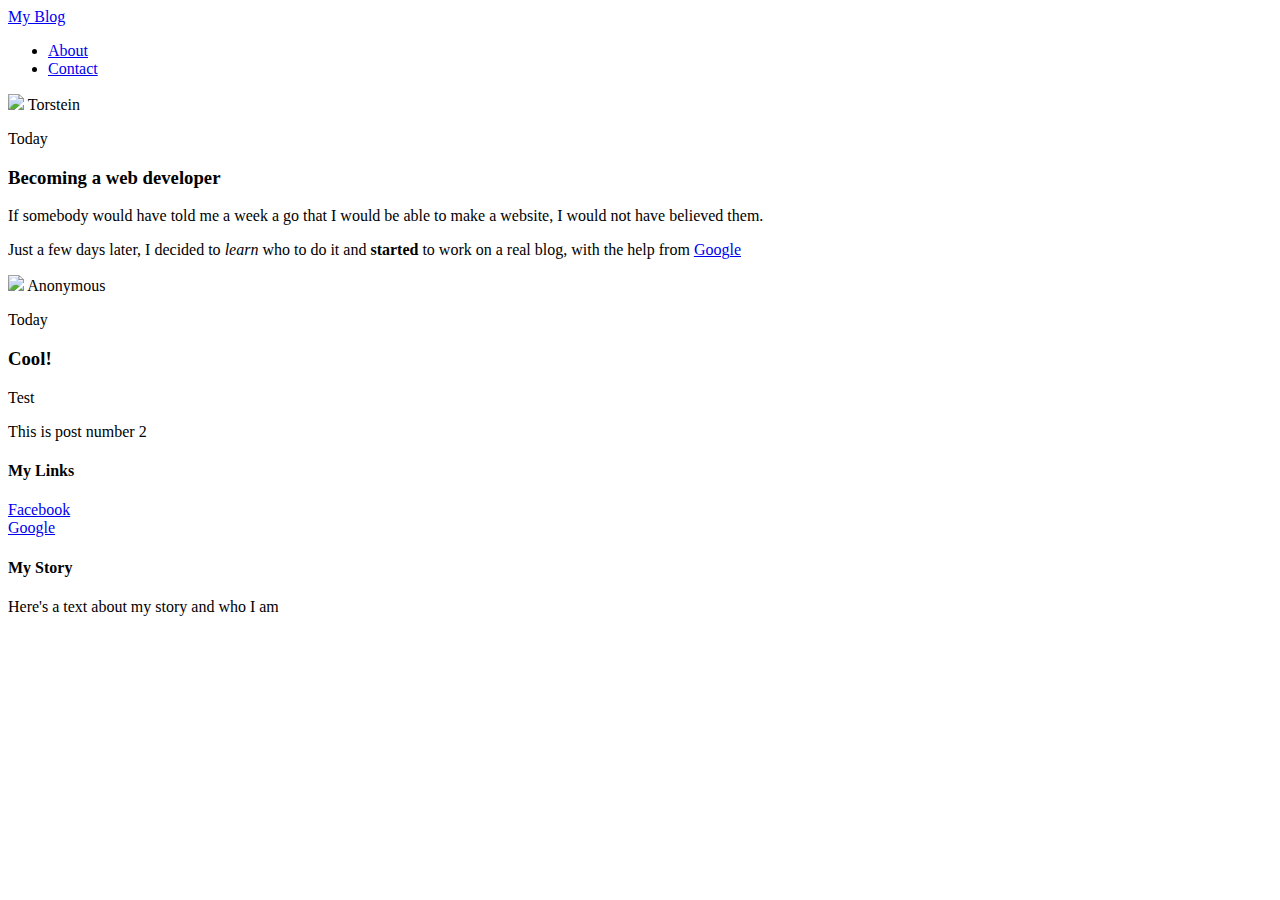
==== index.html @ 2e7e3303 "Add files via upload" ====
<!doctype html>
<html>

<head>
    <title>My blog</title>
    <link rel="stylesheet" type="text/css" href="style.css">
</head>

<body>
    <div id="header">
        <div class="container">
            <a id="header-title" href="index.html">My Blog</a>
            <ul id="header-nav">
                <li><a href="about.html">About</a></li>
                <li><a href="mailto:torstein.rege@gmail.com">Contact</a></li>
            </ul>
        </div>
    </div>
    <div id="content">
        <div class="post-container">
            <div class="post">
                <div class="post-author">
                    <img src="me.png">
                    <span>Torstein</span>
                </div>
                <p class="post-date">Today</p>
                <h3 class="post-title">Becoming a web developer</h3>
                <div class="post-content">
                    <p>If somebody would have told me a week a go that I would be able to make a website, I would not
                        have believed them.</p>
                    <p>Just a few days later, I decided to <em>learn</em> who to do it and <strong>started</strong> to
                        work on a real blog, with the help from <a href="https://www.google.com">Google</a></p>
                </div>
            </div>
        </div>
        <div class="post-container">
            <div class="post">
                <div class="post-author">
                    <img src="user2.png">
                    <span>Anonymous</span>
                </div>
                <p class="post-date">Today</p>
                <h3 class="post-title">Cool!</h3>
                <div class="post-content">
                    <p>Test</p>
                    <p>This is post number 2</p>
                </div>
            </div>
        </div>
    </div>
    <div id="footer">
        <div class="container">
            <div class="column">
                <h4>My Links</h4>
                <p>
                    <a href="https://www.facebook.com">Facebook</a>
                    <br>
                    <a href="https://www.google.com">Google</a>
                </p>
            </div>
            <div class="column">
                <h4>My Story</h4>
                <p>Here's a text about my story and who I am</p>
            </div>
        </div>
    </div>
</body>

</html>
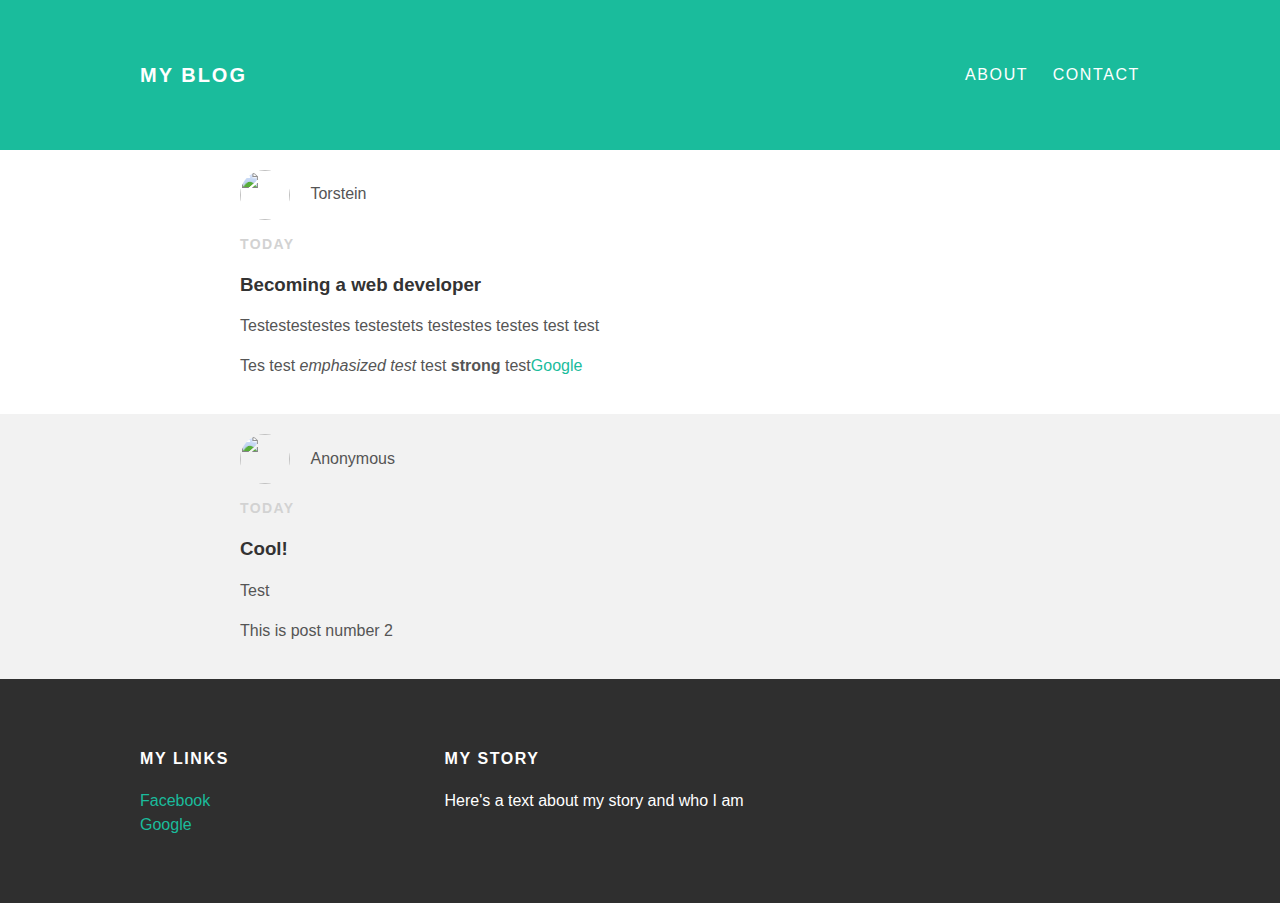
==== commit b8bd8946: "Update index.html" ====
--- a/index.html
+++ b/index.html
@@ -26,10 +26,8 @@
                 <p class="post-date">Today</p>
                 <h3 class="post-title">Becoming a web developer</h3>
                 <div class="post-content">
-                    <p>If somebody would have told me a week a go that I would be able to make a website, I would not
-                        have believed them.</p>
-                    <p>Just a few days later, I decided to <em>learn</em> who to do it and <strong>started</strong> to
-                        work on a real blog, with the help from <a href="https://www.google.com">Google</a></p>
+                    <p>Testestestestes testestets testestes testes test test</p>
+                    <p>Tes test <em>emphasized test</em> test <strong>strong</strong> test<a href="https://www.google.com">Google</a></p>
                 </div>
             </div>
         </div>
@@ -66,4 +64,4 @@
     </div>
 </body>
 
-</html>+</html>
--- a/style.css
+++ b/style.css
@@ -0,0 +1,127 @@
+body{
+    color: #555;
+    margin: 0;
+    font-family: sans-serif;
+}
+
+#header {
+    background-color: #1abc9c;
+    height: 150px;
+    line-height: 150px;
+}
+
+#header a{
+    color: white;
+    text-decoration: none;
+
+    text-transform: uppercase;
+    letter-spacing: 0.1em;
+}
+
+#header a:hover{
+    color: #222;
+}
+
+#header-title {
+    display: block;
+    float: left;
+
+    font-size: 20px;
+    font-weight: bold;
+}
+
+#header-nav {
+    display: block;
+    float: right;
+    margin-top: 0;
+}
+
+#header-nav li {
+    display: inline;
+    padding-left: 20px;
+}
+
+.container {
+    max-width: 1000px;
+    margin: 0 auto;
+}
+
+.post-container:nth-child(even){
+    background-color: #f2f2f2;
+}
+
+#footer {
+    background-color: #2f2f2f;
+    padding: 50px 0;
+}
+
+#footer h4{
+    color: white;
+    text-transform: uppercase;
+    letter-spacing: 0.1em;
+}
+
+#footer p {
+    color: white;
+}
+
+.column {
+    min-width: 300px;
+    display: inline-block;
+    vertical-align: top;
+}
+
+a {
+    color: #1abc9c;
+    text-decoration: none;
+}
+
+a:hover {
+    color: #F6A623;
+}
+
+.post, .about {
+    max-width: 800px;
+    margin: 0 auto;
+    padding: 20px 0;
+}
+
+.post-author img {
+    width: 50px;
+    height: 50px;
+    vertical-align: middle;
+}
+
+.about-author img {
+    width: 150px;
+    height: 150px;
+}
+
+.post-author span {
+    margin-left: 16px;
+}
+
+.post-date {
+    color: #D2D2D2;
+    font-size: 14px;
+    font-weight: bold;
+    text-transform: uppercase;
+    letter-spacing: 0.1em;
+}
+
+h1, h2, h3, h4 {
+    color: #333;
+}
+
+p {
+    line-height: 1.5;
+}
+
+.post-author img,
+.about-author img {
+ border-radius: 50%;
+}
+
+.about {
+    text-align: center;
+}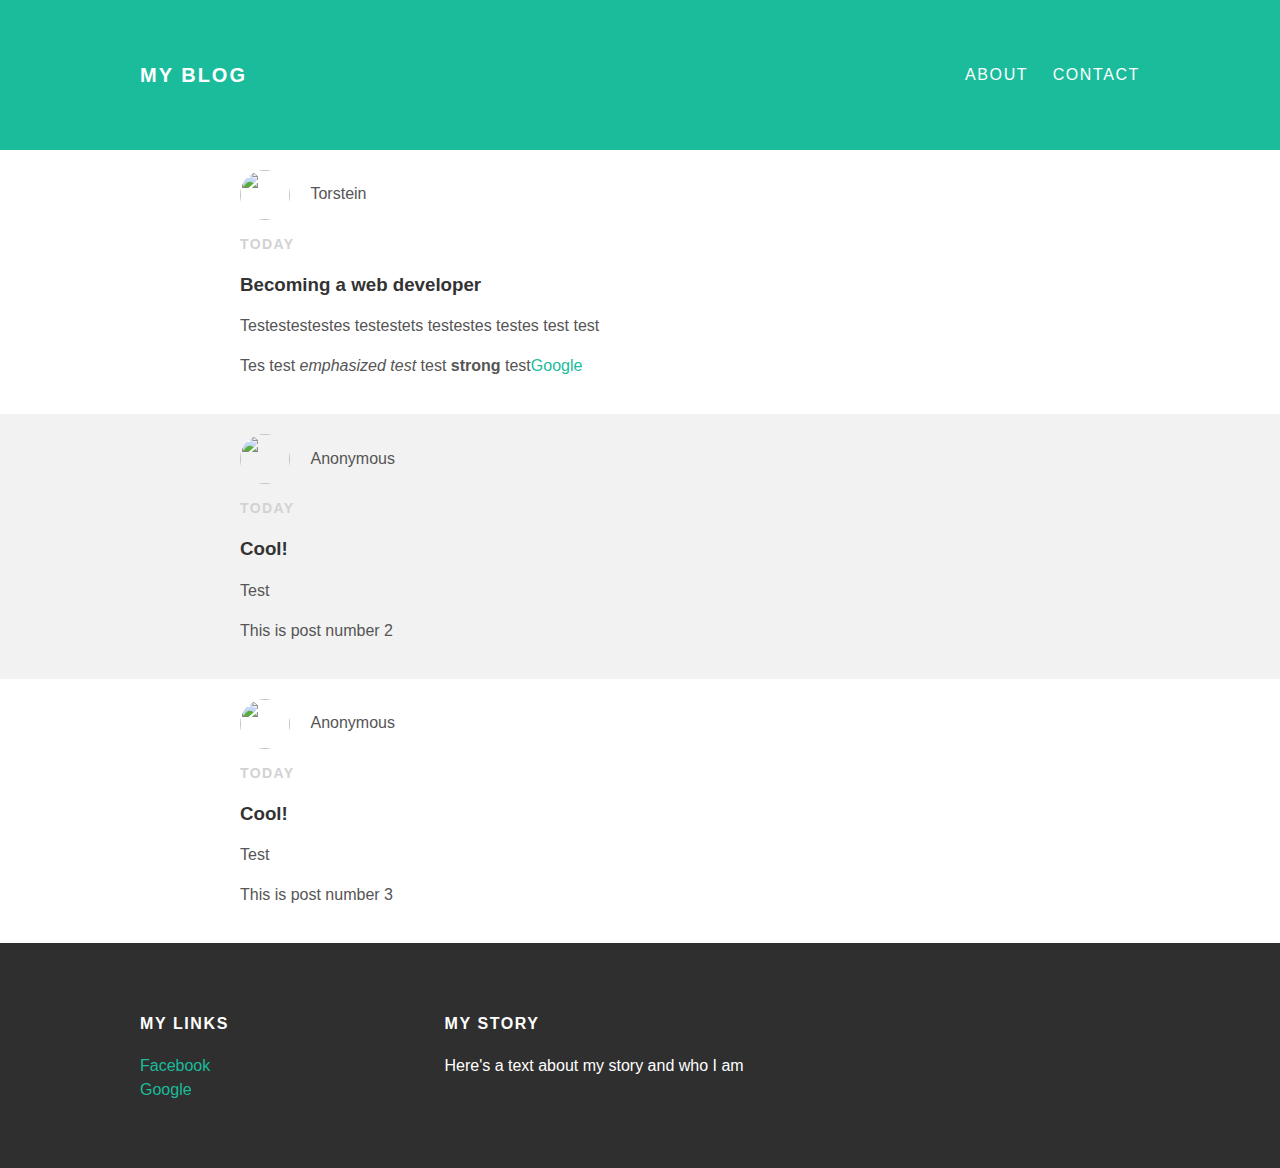
==== commit d0e62e5e: "Update index.html" ====
--- a/index.html
+++ b/index.html
@@ -45,6 +45,21 @@
                 </div>
             </div>
         </div>
+
+        <div class="post-container">
+            <div class="post">
+                <div class="post-author">
+                    <img src="user2.png">
+                    <span>Anonymous</span>
+                </div>
+                <p class="post-date">Today</p>
+                <h3 class="post-title">Cool!</h3>
+                <div class="post-content">
+                    <p>Test</p>
+                    <p>This is post number 3</p>
+                </div>
+            </div>
+        </div>
     </div>
     <div id="footer">
         <div class="container">
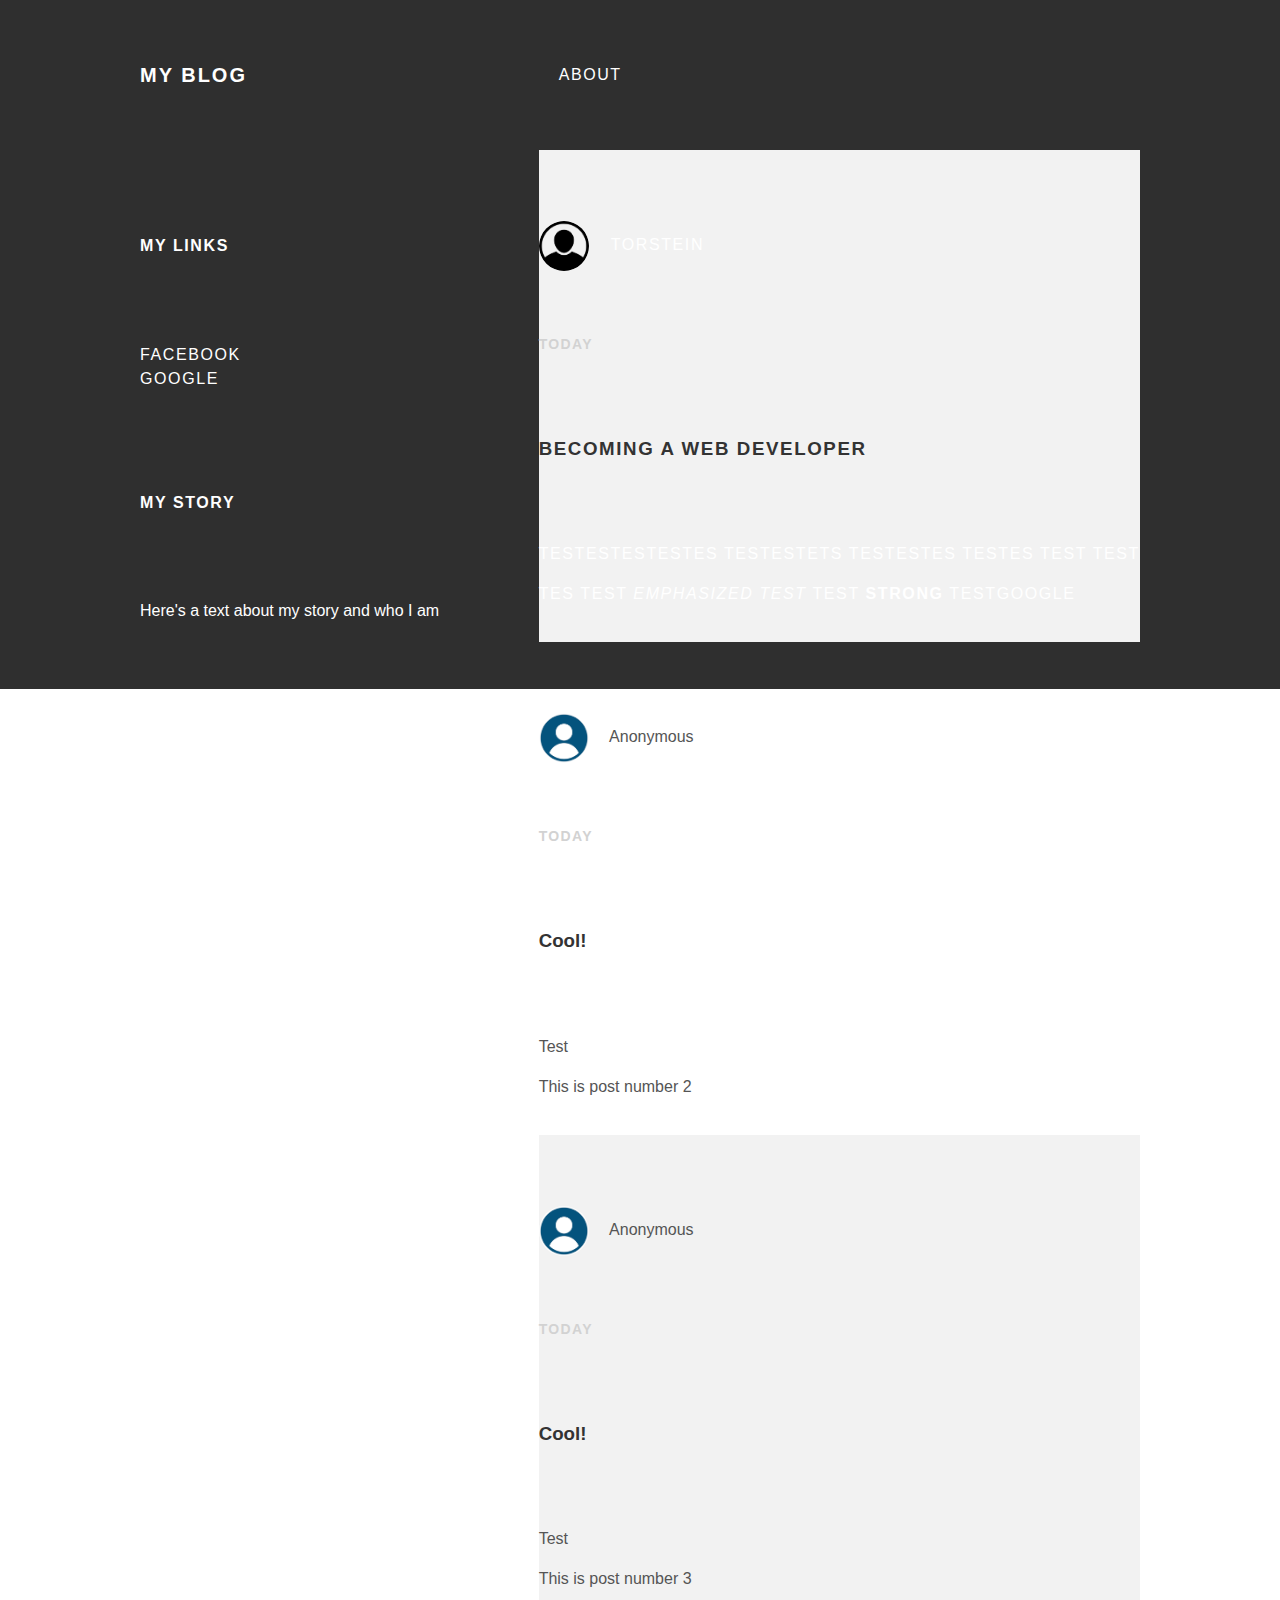
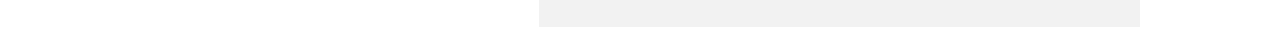
==== commit 2a09fee6: "Update index.html" ====
--- a/index.html
+++ b/index.html
@@ -12,7 +12,7 @@
             <a id="header-title" href="index.html">My Blog</a>
             <ul id="header-nav">
                 <li><a href="about.html">About</a></li>
-                <li><a href="mailto:torstein.rege@gmail.com">Contact</a></li>
+                <li><a href="mailto:test>Contact</a></li>
             </ul>
         </div>
     </div>
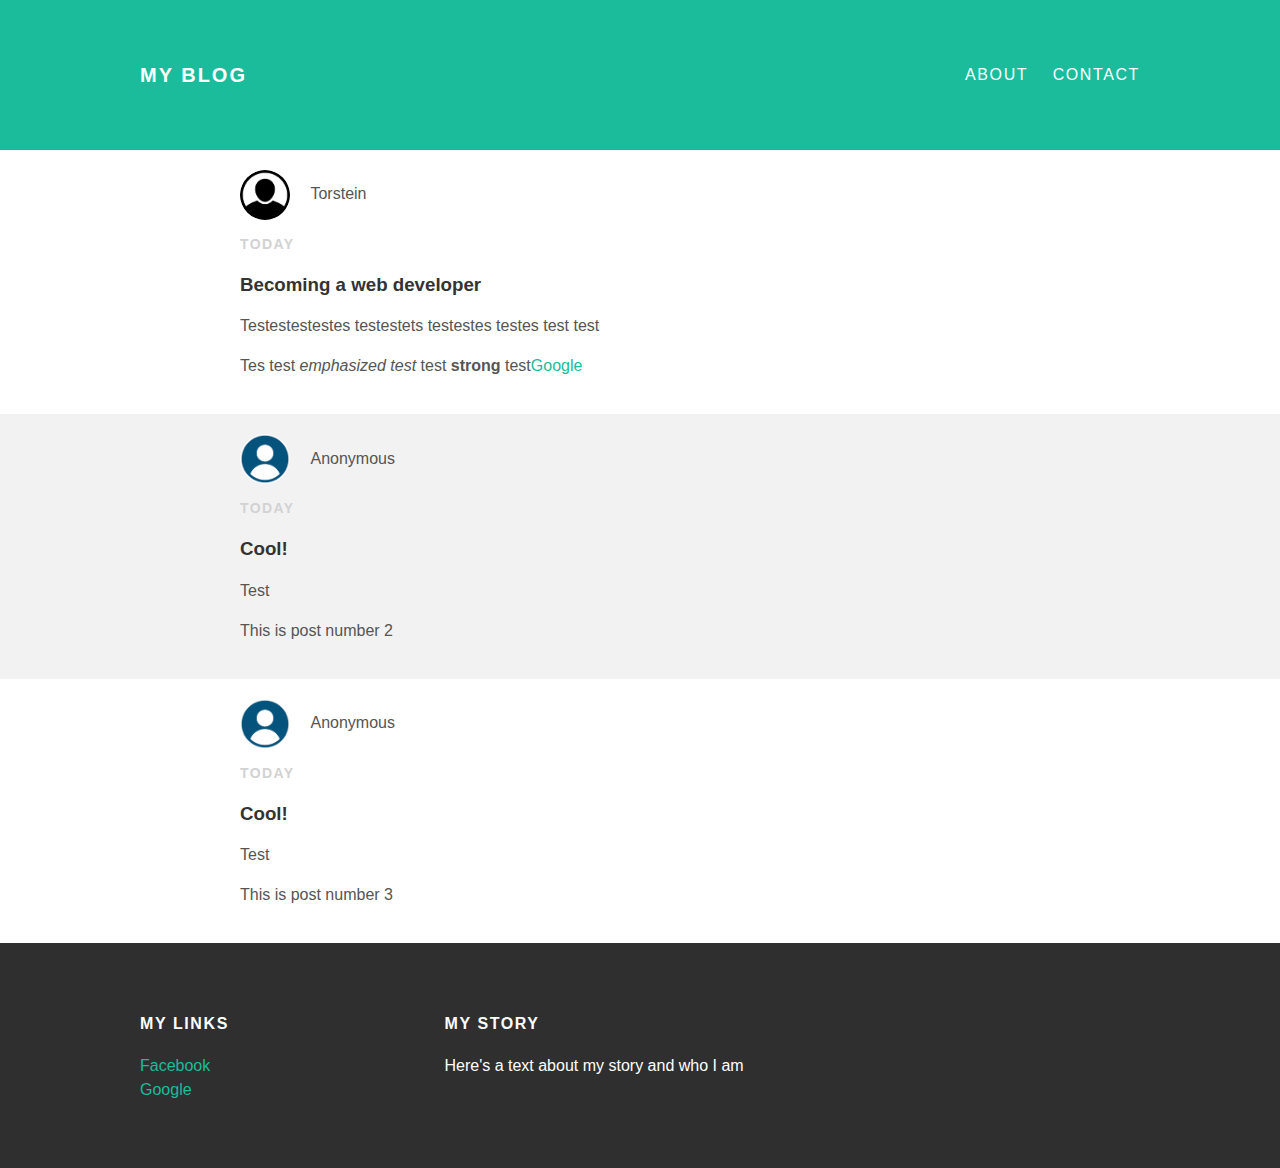
==== commit 6d2be48b: "Update index.html" ====
--- a/index.html
+++ b/index.html
@@ -12,7 +12,7 @@
             <a id="header-title" href="index.html">My Blog</a>
             <ul id="header-nav">
                 <li><a href="about.html">About</a></li>
-                <li><a href="mailto:test>Contact</a></li>
+                <li><a href="mailto:test">Contact</a></li>
             </ul>
         </div>
     </div>
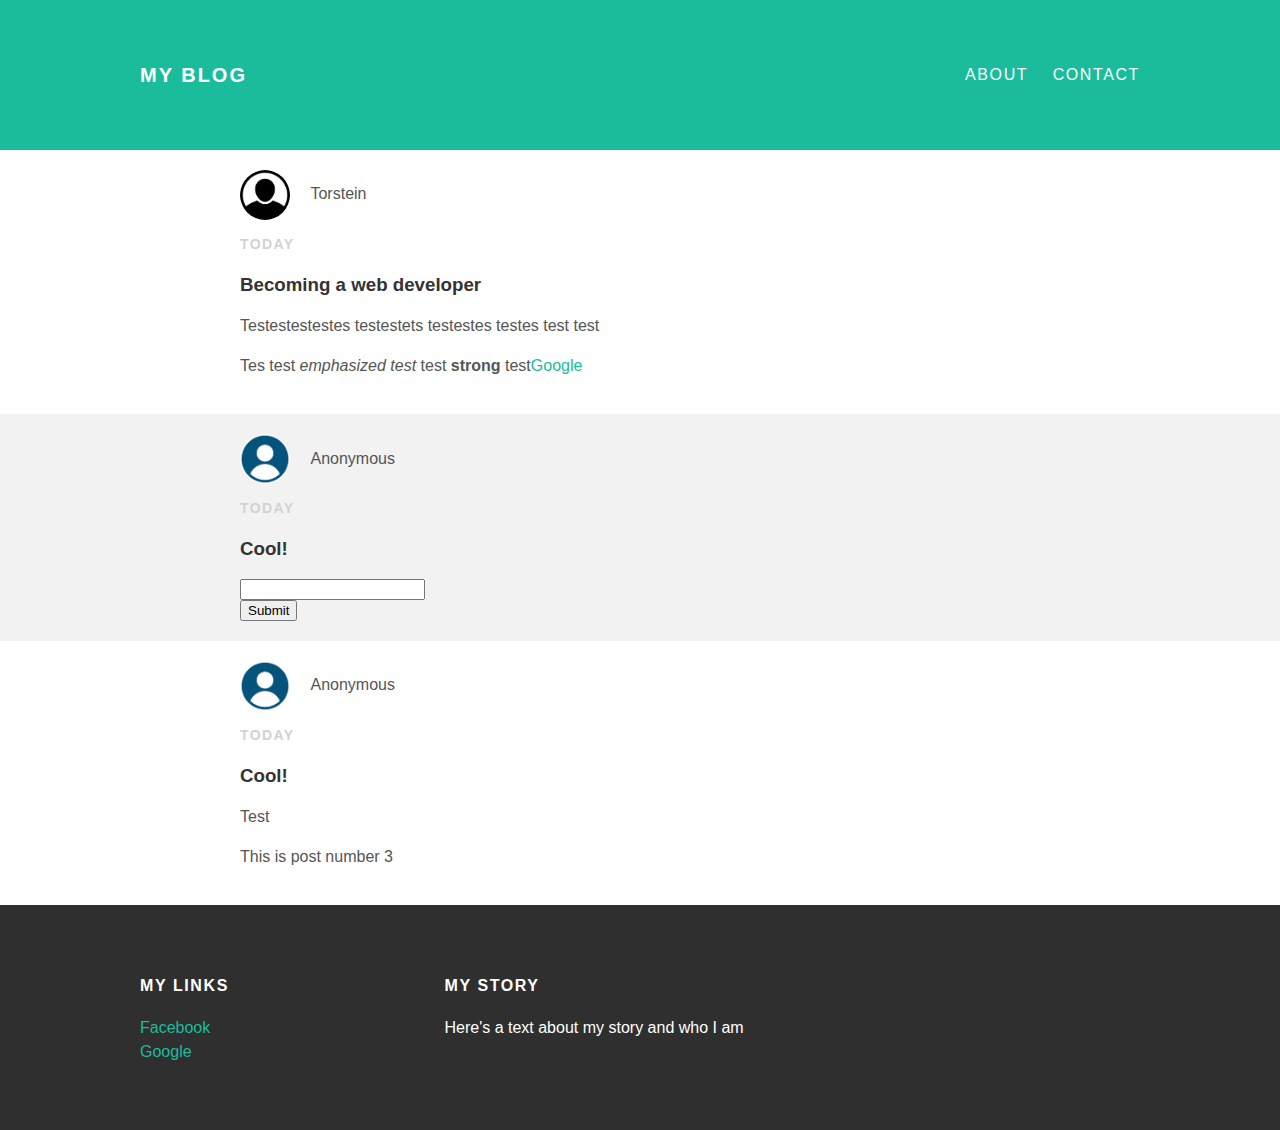
==== commit ec0ea6d7: "Update index.html" ====
--- a/index.html
+++ b/index.html
@@ -40,8 +40,10 @@
                 <p class="post-date">Today</p>
                 <h3 class="post-title">Cool!</h3>
                 <div class="post-content">
-                    <p>Test</p>
-                    <p>This is post number 2</p>
+                    <form>
+                    <input type="text" name="text"><br>
+                    <input type="submit">
+                    </form>
                 </div>
             </div>
         </div>
--- a/style.css
+++ b/style.css
@@ -25,7 +25,6 @@
 #header-title {
     display: block;
     float: left;
-
     font-size: 20px;
     font-weight: bold;
 }
@@ -124,4 +123,4 @@
 
 .about {
     text-align: center;
-}+}
